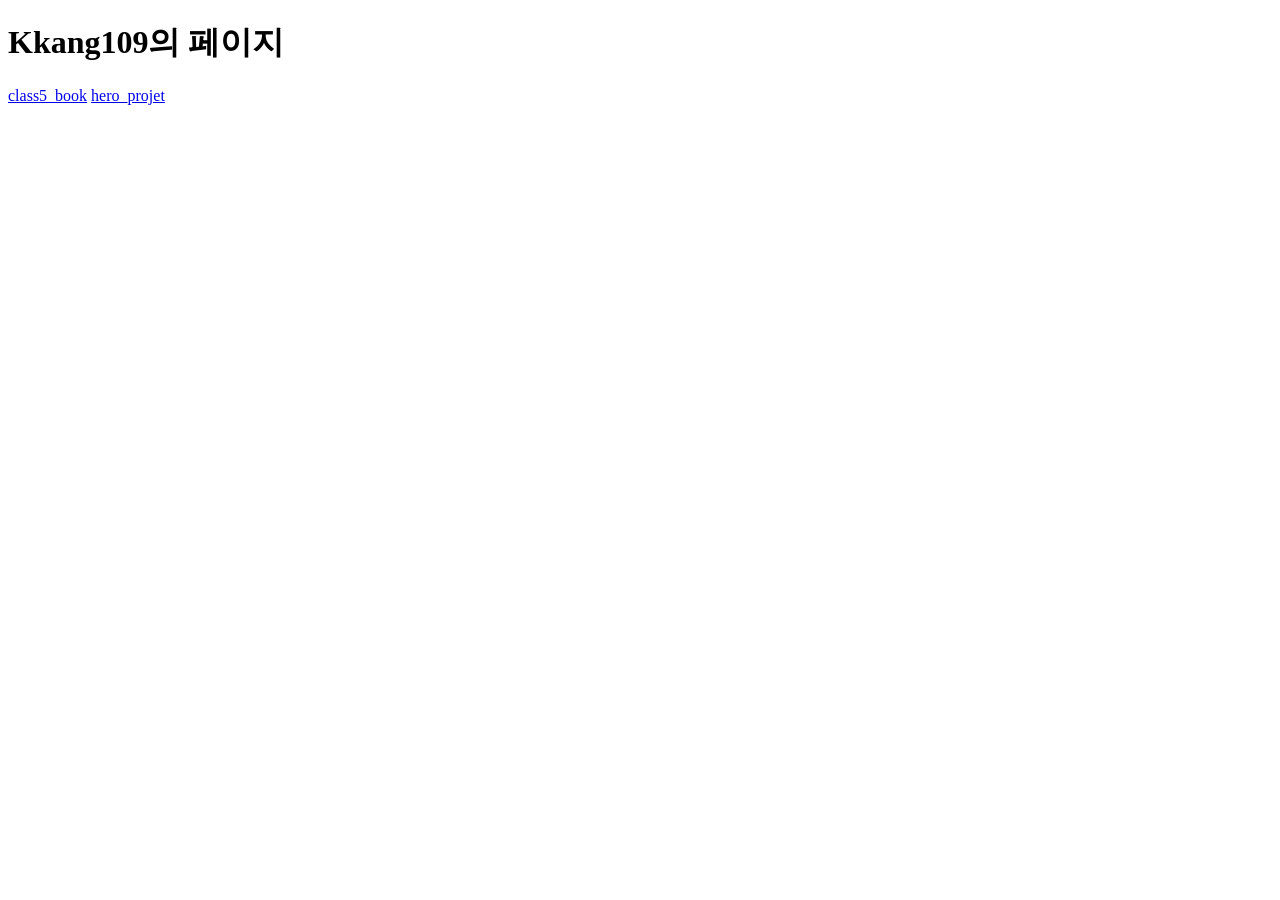
==== index.html @ 83b41881 "Add files via upload" ====
<!DOCTYPE html>
<html lang="en">
<head>
    <meta charset="UTF-8">
    <title>Kkang109</title>
</head>
<body>
    <h1>Kkang109의 페이지</h1>
    <a href="/class5_book/index.html">class5_book</a>
    <a href="/hero_projet/index.html">hero_projet</a>
</body>
</html>
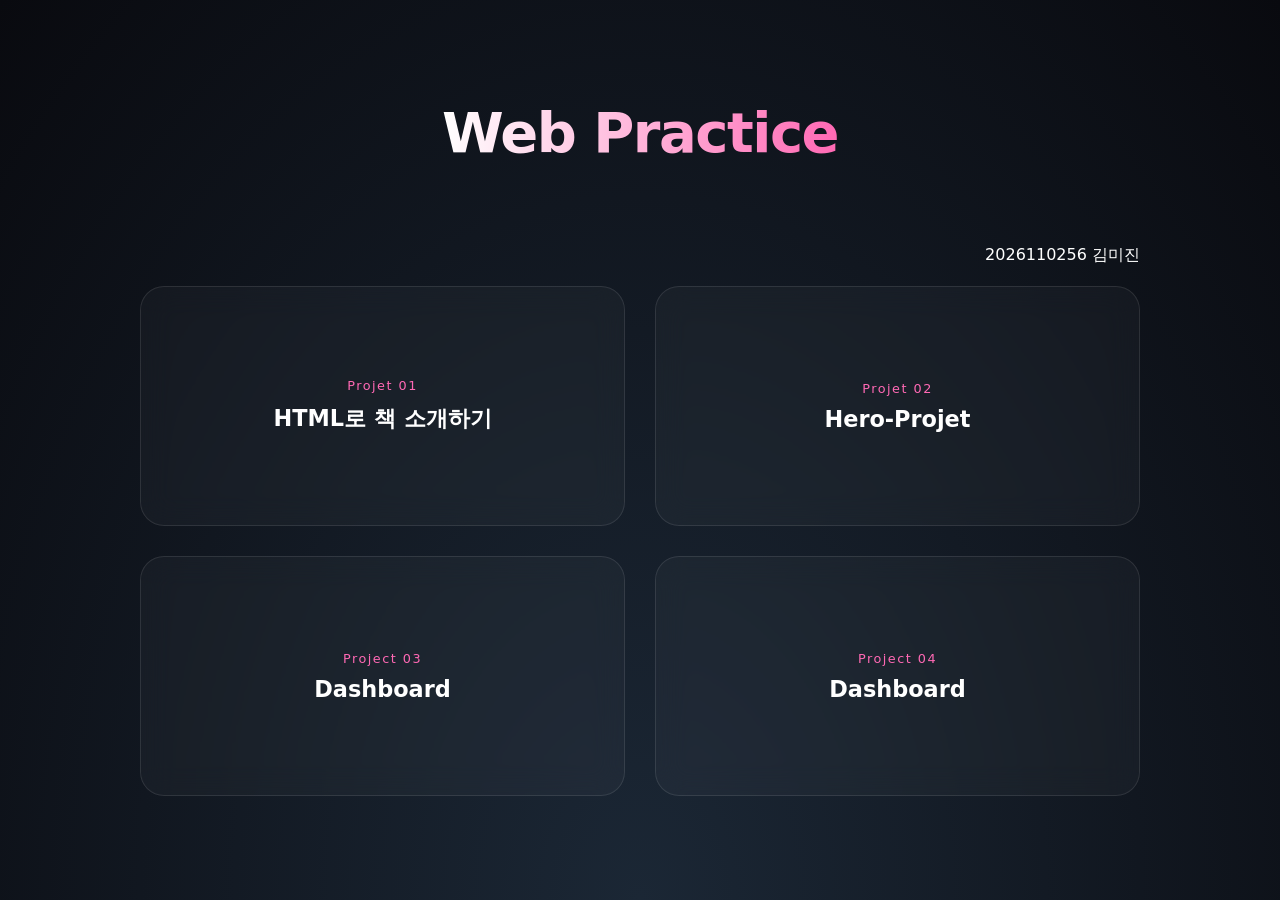
==== commit 82f10775: "Add files via upload" ====
--- a/index.html
+++ b/index.html
@@ -1,12 +1,59 @@
 <!DOCTYPE html>
-<html lang="en">
+<html lang="ko">
 <head>
     <meta charset="UTF-8">
-    <title>Kkang109</title>
+    <title>Kkang Practice</title>
+    <link rel="stylesheet" href="style/stlye.css">
 </head>
 <body>
-    <h1>Kkang109의 페이지</h1>
-    <a href="/class5_book/index.html">class5_book</a>
-    <a href="/hero_projet/index.html">hero_projet</a>
+
+    <div class="stars-container">
+        <div class="star"></div>
+        <div class="star"></div>
+        <div class="star"></div>
+        <div class="star"></div>
+        <div class="star"></div>
+        <div class="star"></div>
+    </div>
+
+    <header class="main-header">
+        <h1>Web Practice</h1>
+    </header>
+
+    <div class="content-wrapper">
+        <div class="user-info">
+            <b>2026110256 김미진</b>
+        </div>
+
+        <main class="dashboard-grid">
+            <a href="/class5_book/index.html" target="_blank" class="dashboard-card">
+                <div class="card-content">
+                    <span class="card-category">Projet 01</span>
+                    <h3>HTML로 책 소개하기</h3>
+                </div>
+            </a>
+
+            <a href="/hero_projet/index.html" target="_blank" class="dashboard-card">
+                <div class="card-content">
+                    <span class="card-category">Projet 02</span>
+                    <h3>Hero-Projet</h3>
+                </div>
+            </a>
+
+            <a href="#" target="_blank" class="dashboard-card">
+                <div class="card-content">
+                    <span class="card-category">Project 03</span>
+                    <h3>Dashboard</h3>
+                </div>
+            </a>
+
+            <a href="#" target="_blank" class="dashboard-card">
+                <div class="card-content">
+                    <span class="card-category">Project 04</span>
+                    <h3>Dashboard</h3>
+                </div>
+            </a>
+        </main>
+    </div>
 </body>
 </html>
--- a/style/stlye.css
+++ b/style/stlye.css
@@ -0,0 +1,127 @@
+/* 기본 초기화 */
+* {
+    margin: 0;
+    padding: 0;
+    box-sizing: border-box;
+}
+
+body {
+    font-family: 'Pretendard', -apple-system, BlinkMacSystemFont, system-ui, Roboto, sans-serif;
+    background: radial-gradient(ellipse at bottom, #1b2735 0%, #090a0f 100%);
+    color: #fff;
+    min-height: 100vh;
+    display: flex;
+    flex-direction: column;
+    align-items: center;
+    padding: 100px 20px;
+    overflow-x: hidden;
+}
+
+/* --- 별 효과 애니메이션 --- */
+.stars-container {
+    position: fixed;
+    top: 0;
+    left: 0;
+    width: 100%;
+    height: 100%;
+    z-index: -1;
+    transform: rotateZ(45deg);
+}
+
+.star {
+    position: absolute;
+    height: 2px;
+    background: linear-gradient(-45deg, #5f91ff, rgba(0, 0, 255, 0));
+    filter: drop-shadow(0 0 6px #699bff);
+    animation: tail 3000ms ease-in-out infinite, shooting 3000ms ease-in-out infinite;
+}
+
+@keyframes tail {
+    0% { width: 0; }
+    30% { width: 100px; }
+    100% { width: 0; }
+}
+
+@keyframes shooting {
+    0% { transform: translateX(0); }
+    100% { transform: translateX(300px); }
+}
+
+/* 별 위치 설정 */
+.star:nth-child(1) { top: 10%; left: 10%; animation-delay: 0s; }
+.star:nth-child(2) { top: 20%; left: 50%; animation-delay: 1.2s; }
+.star:nth-child(3) { top: 40%; left: 30%; animation-delay: 2.5s; }
+.star:nth-child(4) { top: 60%; left: 80%; animation-delay: 0.8s; }
+.star:nth-child(5) { top: 80%; left: 20%; animation-delay: 1.8s; }
+.star:nth-child(6) { top: 30%; left: 70%; animation-delay: 3.2s; }
+
+/* --- 타이틀 및 정보 레이아웃 --- */
+.main-header h1 {
+    font-size: 3.5rem;
+    font-weight: 800;
+    margin-bottom: 80px;
+    background: linear-gradient(to right, #ffffff, hotpink);
+    -webkit-background-clip: text;
+    -webkit-text-fill-color: transparent;
+    letter-spacing: -1.5px;
+}
+
+.content-wrapper {
+    width: 100%;
+    max-width: 1000px;
+    z-index: 1;
+}
+
+.user-info {
+    text-align: right;
+    margin-bottom: 20px;
+}
+
+.user-info b {
+    font-size: 1rem;
+    font-weight: 400;
+    color: #fff;
+}
+
+/* --- 대시보드 2x2 그리드 --- */
+.dashboard-grid {
+    display: grid;
+    grid-template-columns: repeat(2, 1fr);
+    gap: 30px;
+}
+
+.dashboard-card {
+    height: 240px;
+    background: rgba(255, 255, 255, 0.03);
+    backdrop-filter: blur(15px);
+    border: 1px solid rgba(255, 255, 255, 0.1);
+    border-radius: 24px;
+    text-decoration: none;
+    color: #fff;
+    display: flex;
+    align-items: center;
+    justify-content: center;
+    transition: all 0.4s cubic-bezier(0.25, 1, 0.5, 1);
+}
+
+.dashboard-card:hover {
+    transform: translateY(-12px) scale(1.02);
+    background: #ffffff;
+    color: #333;
+    border-color: rgba(136, 176, 255, 0.5);
+    box-shadow: 0 25px 50px rgba(0, 0, 0, 0.4);
+}
+
+.card-content { text-align: center; }
+.card-category { color: hotpink; font-size: 0.8rem; letter-spacing: 1.5px; display: block; margin-bottom: 10px; }
+.dashboard-card h3 { font-size: 1.4rem; font-weight: 600; }
+
+/* --- 반응형 설정 --- */
+@media (max-width: 768px) {
+    .dashboard-grid {
+        grid-template-columns: 1fr; /* 모바일에서는 1줄로 */
+    }
+    .main-header h1 {
+        font-size: 2.5rem;
+    }
+}
